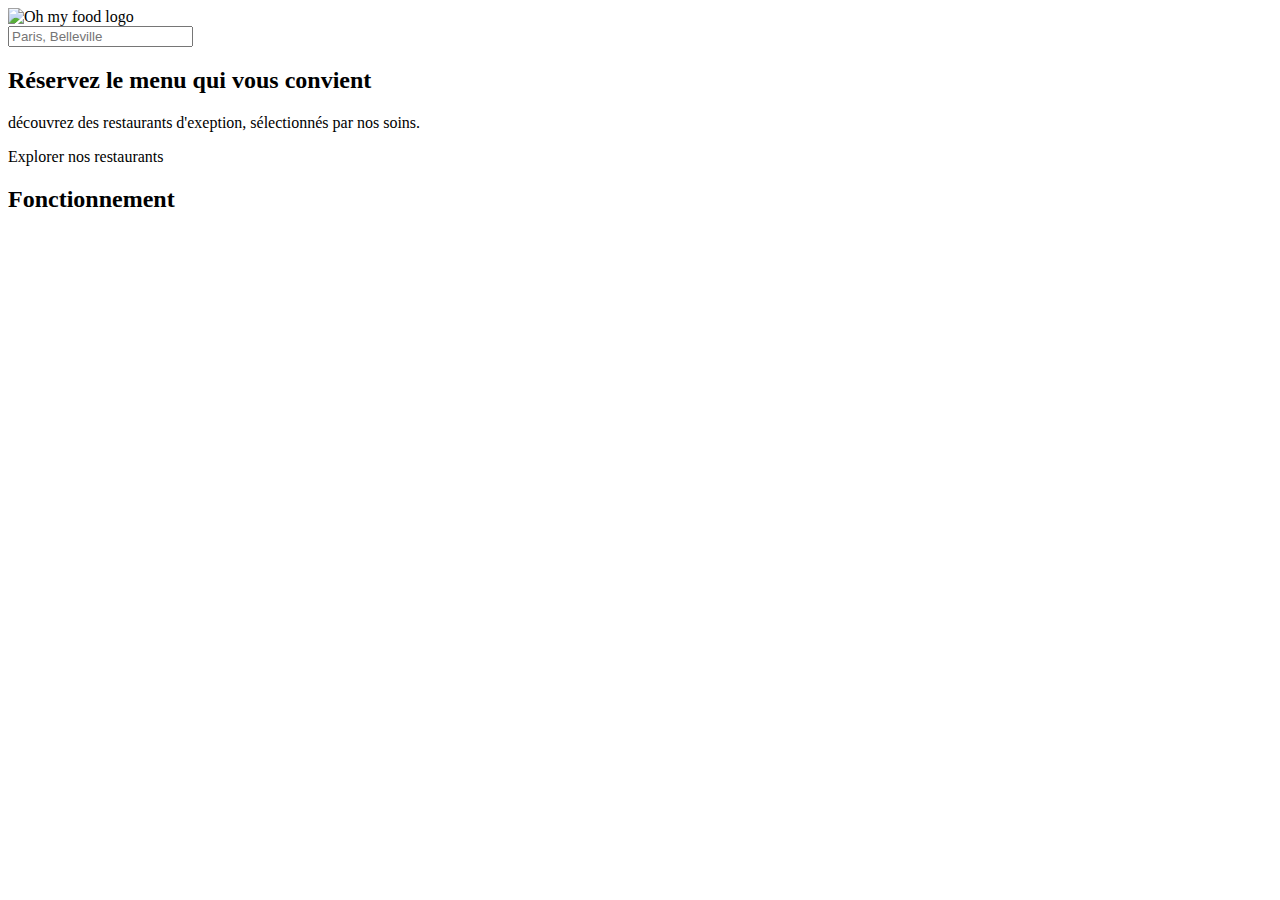
==== sass/index.html @ 94c0e197 "first commit" ====
<!DOCTYPE html>
<html lang="fr">

<head>
    <meta charset="UTF-8">
    <meta name="viewport" content="width=device-width, initial-scale=1.0">
    <title>Ohmyfood</title>
    <link rel="preconnect" href="https://fonts.googleapis.com">
    <link rel="preconnect" href="https://fonts.gstatic.com" crossorigin>
    <link href="https://fonts.googleapis.com/css2?family=roboto:wght@400;500;700&family=Shrikhand&display=swap" rel="stylesheet">
    <link rel="stylesheet" href="https://cdnjs.cloudflare.com/ajax/libs/font-awesome/6.2.1/css/all.min.css"
        integrity="sha512-MV7K8+y+gLIBoVD59lQIYicR65iaqukzvf/nwasF0nqhPay5w/9lJmVM2hMDcnK1OnMGCdVK+iQrJ7lzPJQd1w=="
        crossorigin="anonymous" referrerpolicy="no-referrer" />
    <link rel="stylesheet" href="./css/style.css">
</head>

<body>
    <header>
        <img src="assets/images/logo/ohmyfood.png" alt="Oh my food logo">
        <div>
            <i class="fa-solid fa-location-dot"></i>
            <input type="text" class="search-input" placeholder="Paris, Belleville">
        </div>
    </header>
    <main>
        <section>
            <h2>Réservez le menu qui vous convient</h2>
            <p> découvrez des restaurants d'exeption, sélectionnés par nos soins.</p>
            <div>
                <p>Explorer nos restaurants</p>
            </div>
        </section>
        <section>
            <h2>Fonctionnement</h2>
            
        </section>
    </main>
    <footer>

    </footer>

</body>
</html>
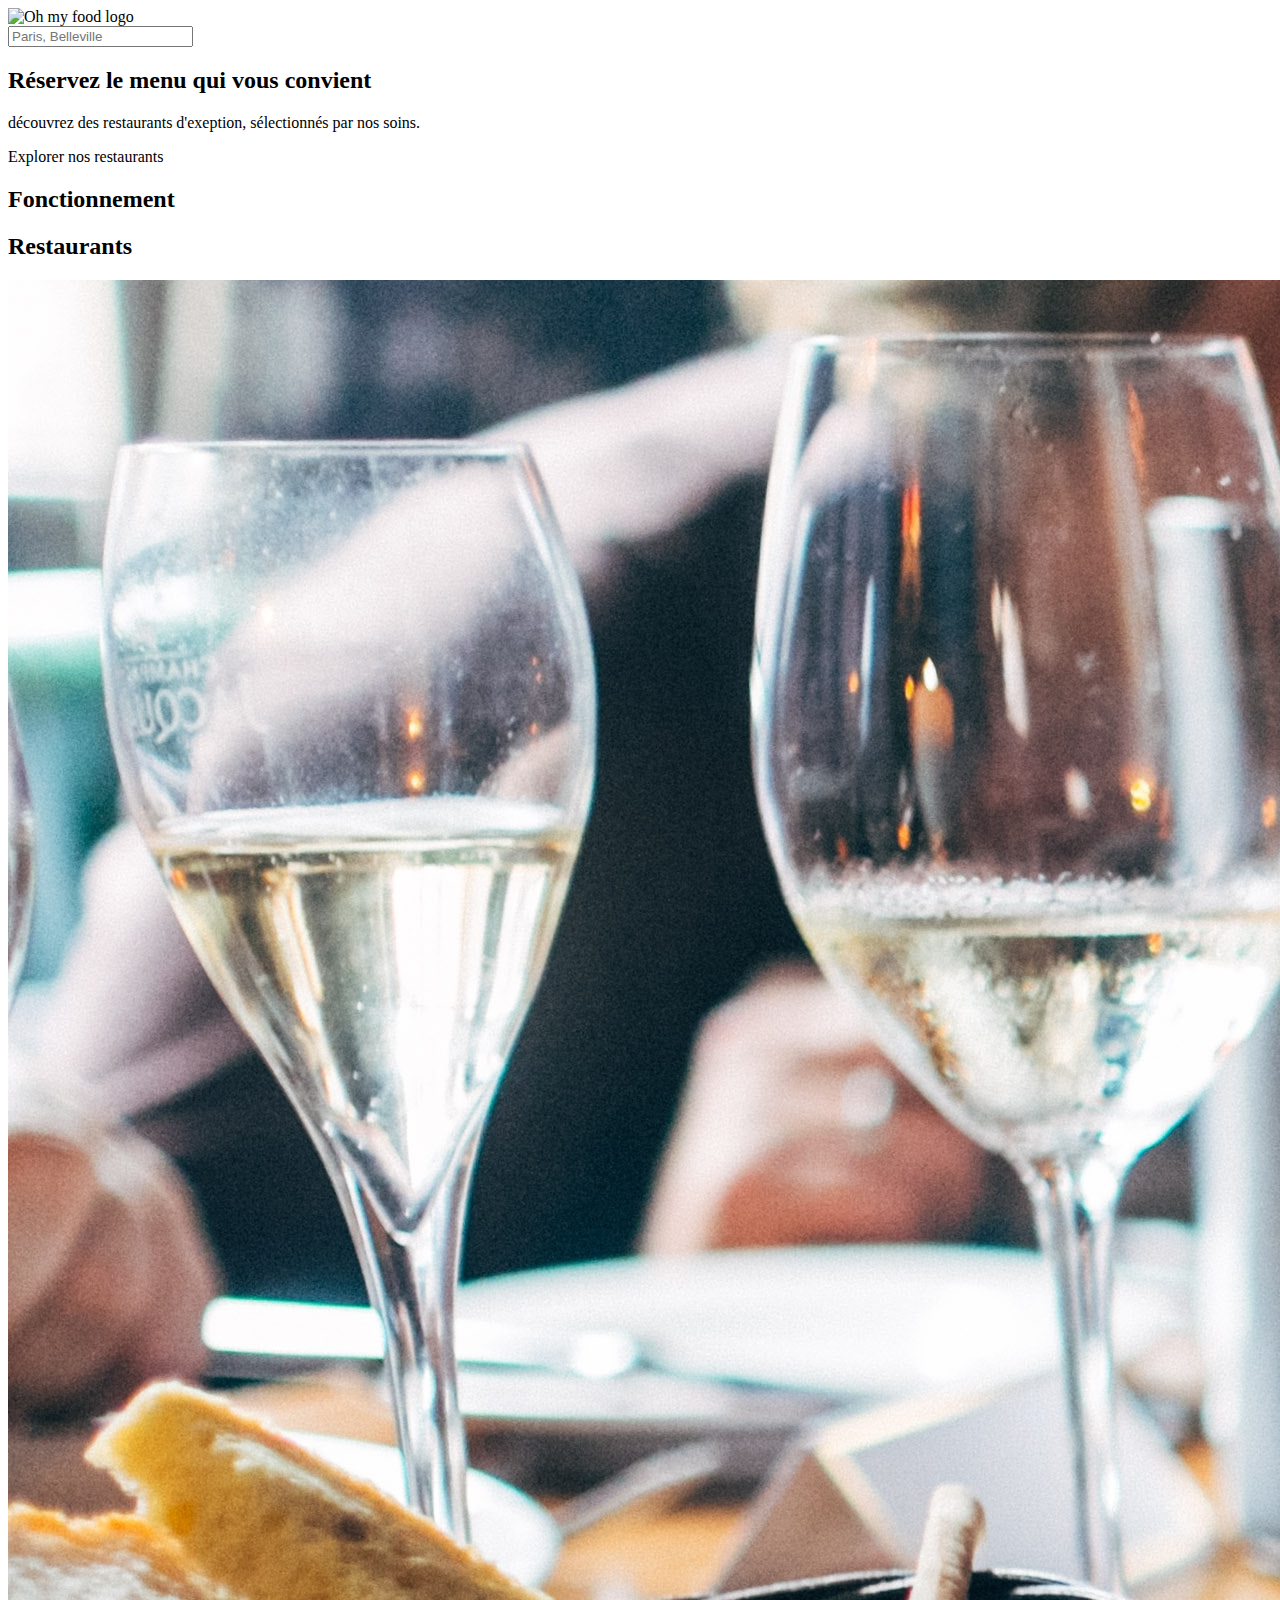
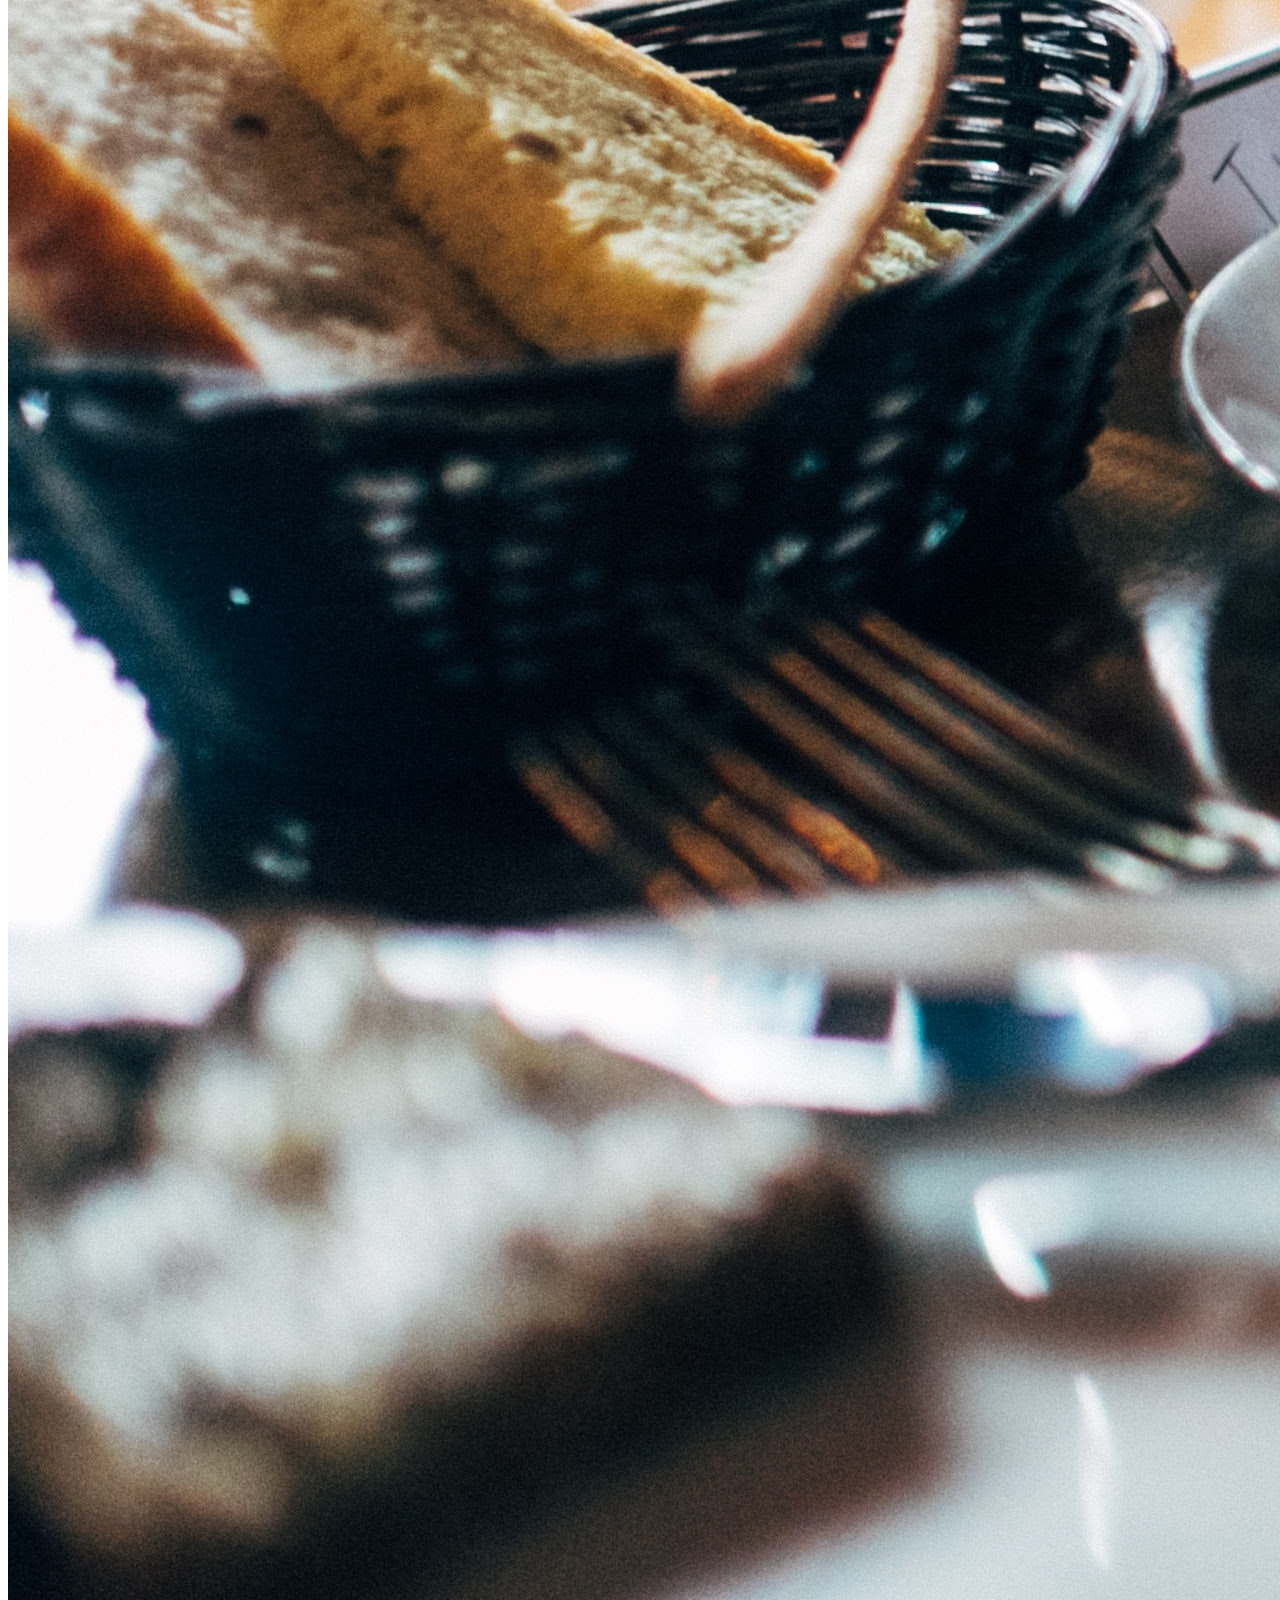
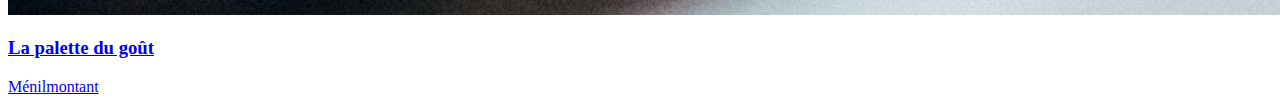
==== commit 1abcb67e: "Ajout-color" ====
--- a/sass/index.html
+++ b/sass/index.html
@@ -15,14 +15,14 @@
 </head>
 
 <body>
-    <header>
-        <img src="assets/images/logo/ohmyfood.png" alt="Oh my food logo">
+    <header class="header">
+        <img class="logo" src="assets/images/logo/ohmyfood.png" alt="Oh my food logo">
+    </header>
+    <main>
         <div>
             <i class="fa-solid fa-location-dot"></i>
             <input type="text" class="search-input" placeholder="Paris, Belleville">
         </div>
-    </header>
-    <main>
         <section>
             <h2>Réservez le menu qui vous convient</h2>
             <p> découvrez des restaurants d'exeption, sélectionnés par nos soins.</p>
@@ -34,6 +34,22 @@
             <h2>Fonctionnement</h2>
             
         </section>
+        <section>
+            <h2>Restaurants</h2>
+            <div class="restaurants-card">
+                <a href="#">
+                    <article class="card">
+                        <img src="/assets/images/restaurants/jay-wennington-N_Y88TWmGwA-unsplash.jpg" alt="Image d'un plat'">
+                        <div class="card-content">
+                            <div class="card-txt">
+                                <h3 class="card-title">La palette du goût</h3>
+                                <p class="card-subtitle">Ménilmontant</p>
+                            </div>
+                        </div>    
+                    </article>        
+                </a>
+            </div>
+        </section>
     </main>
     <footer>
 
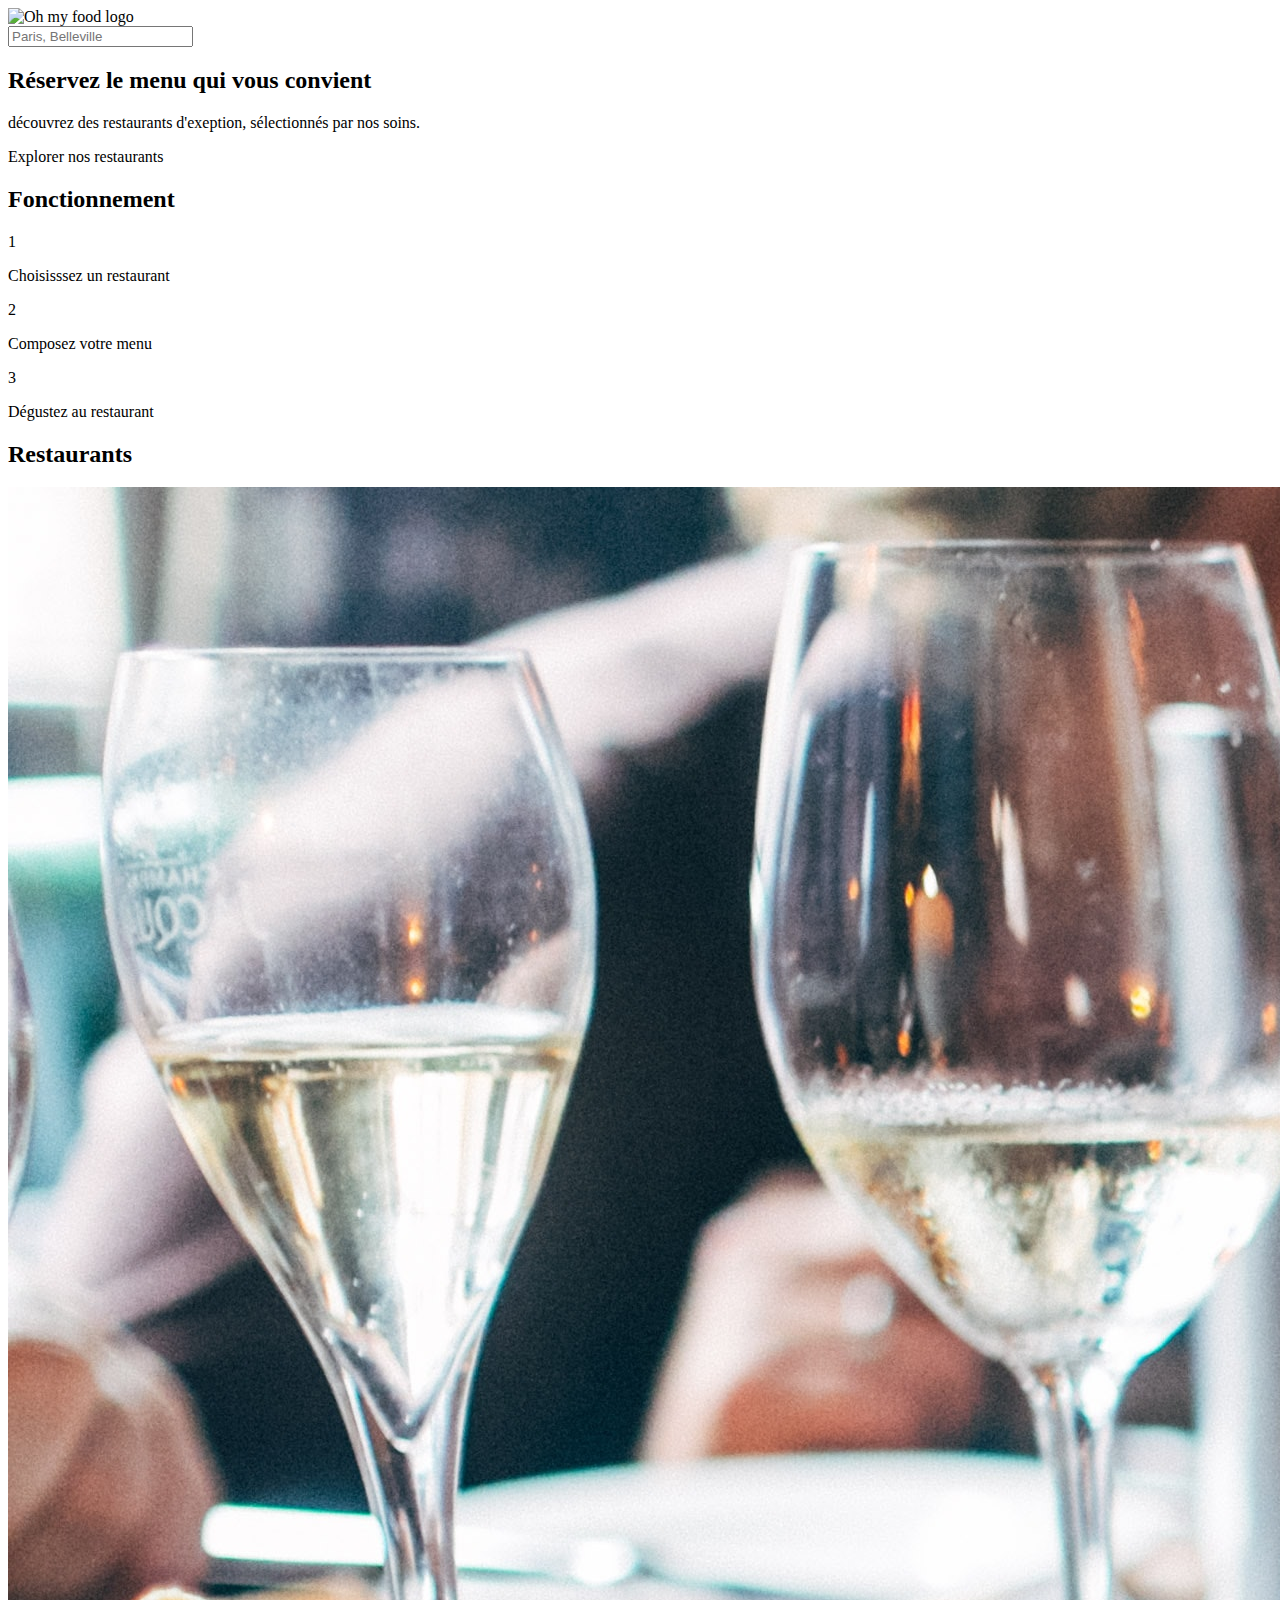
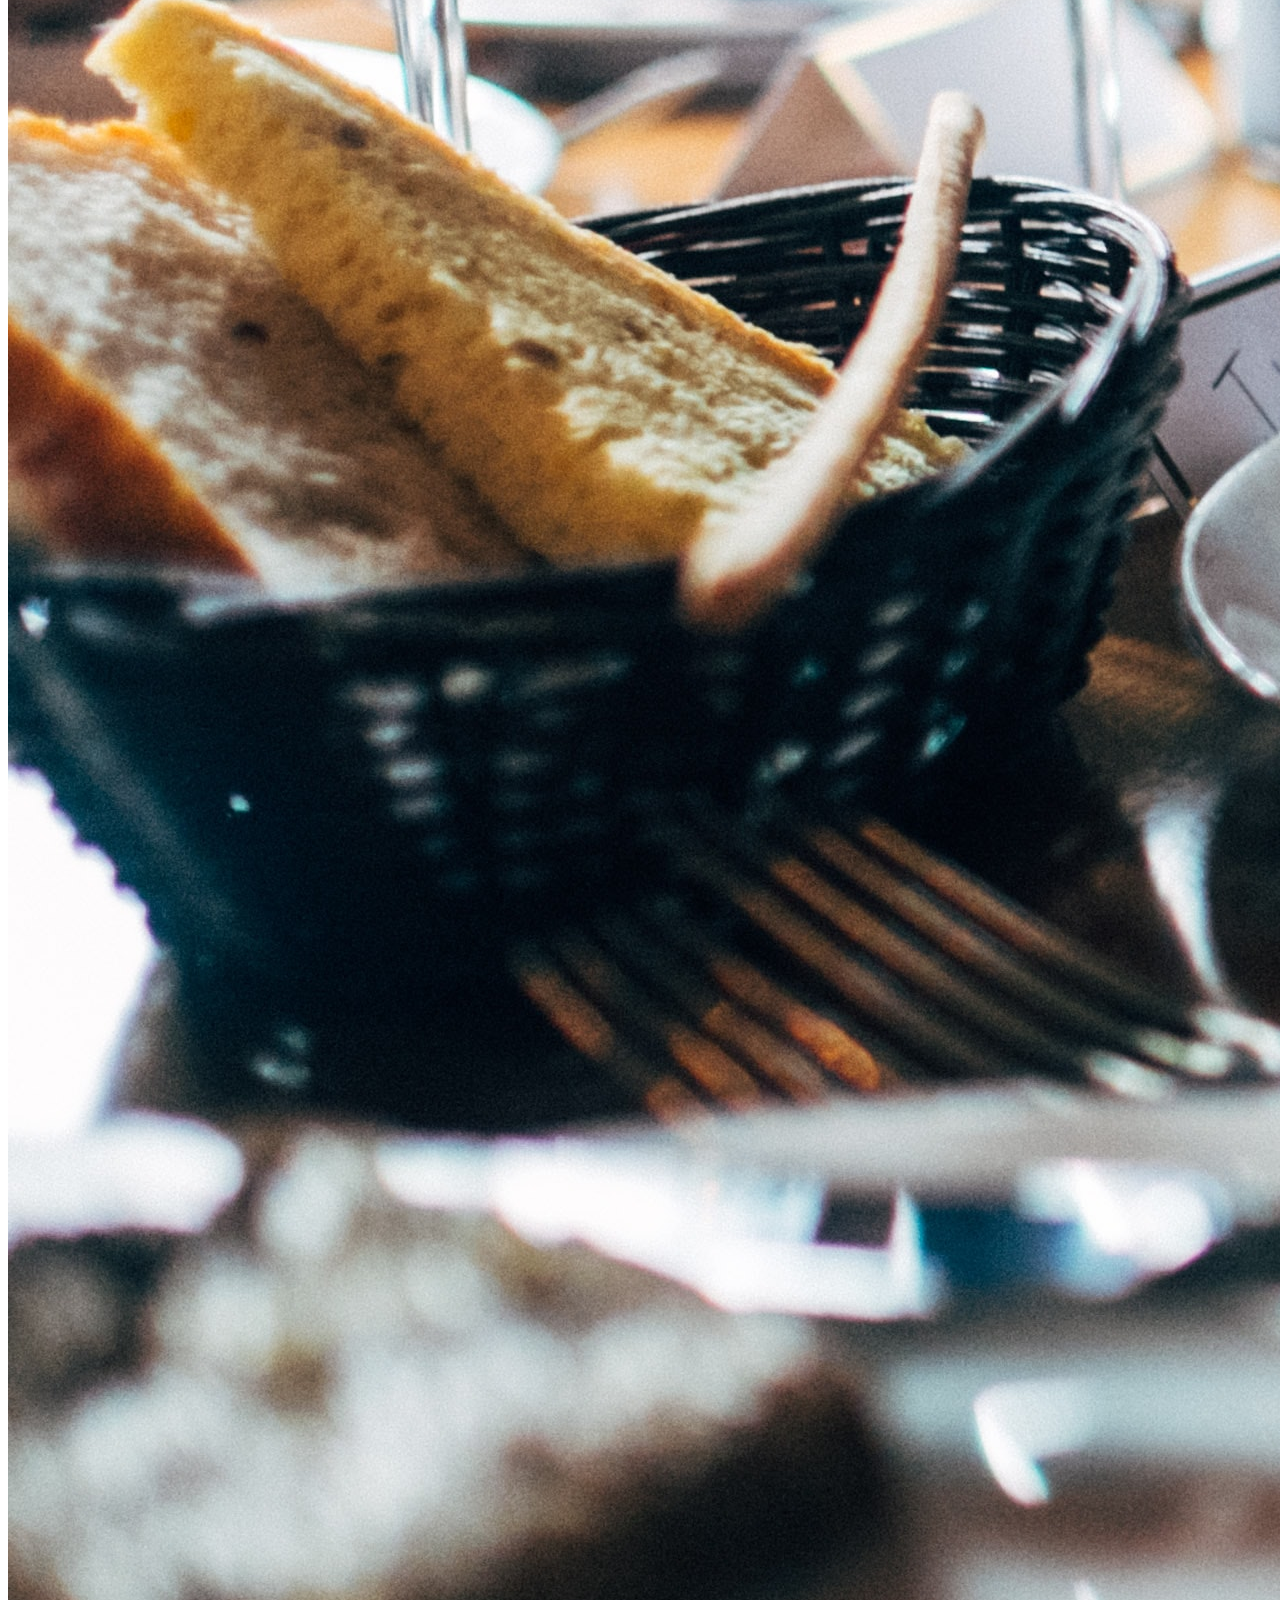
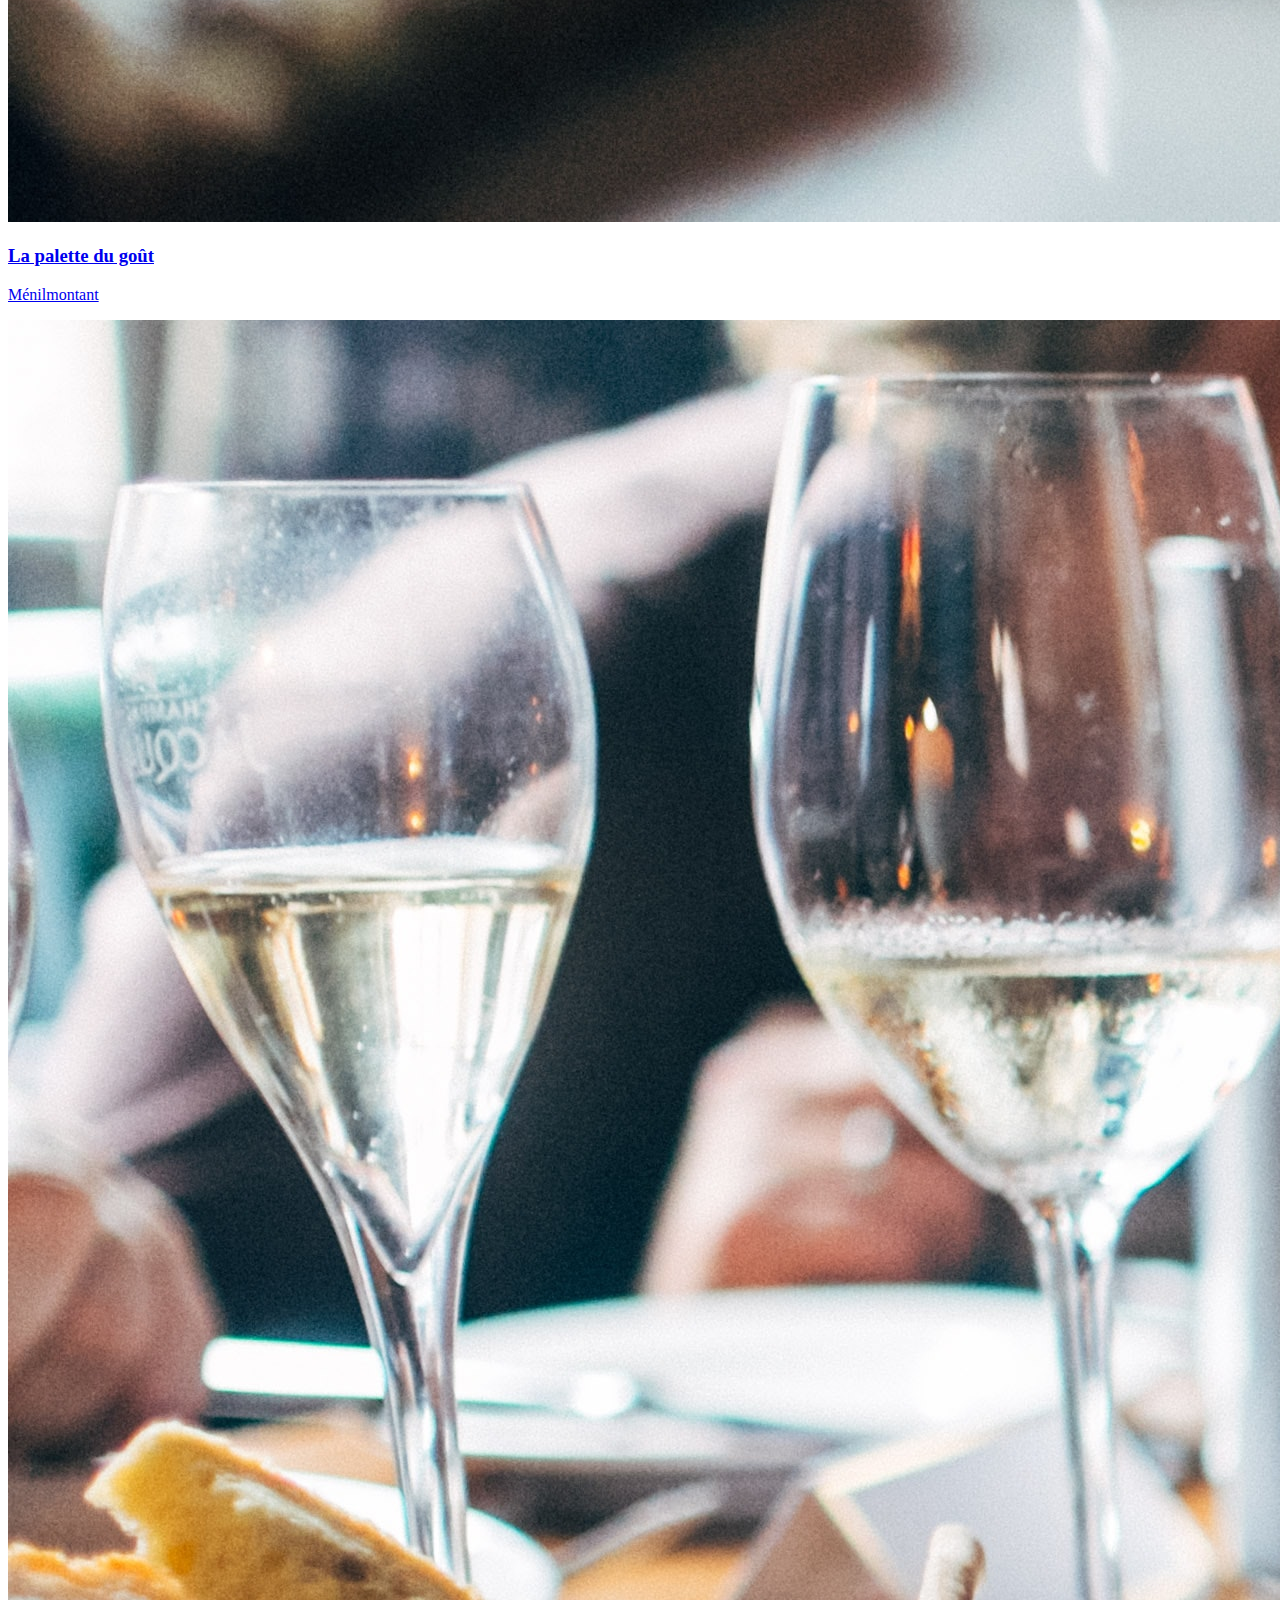
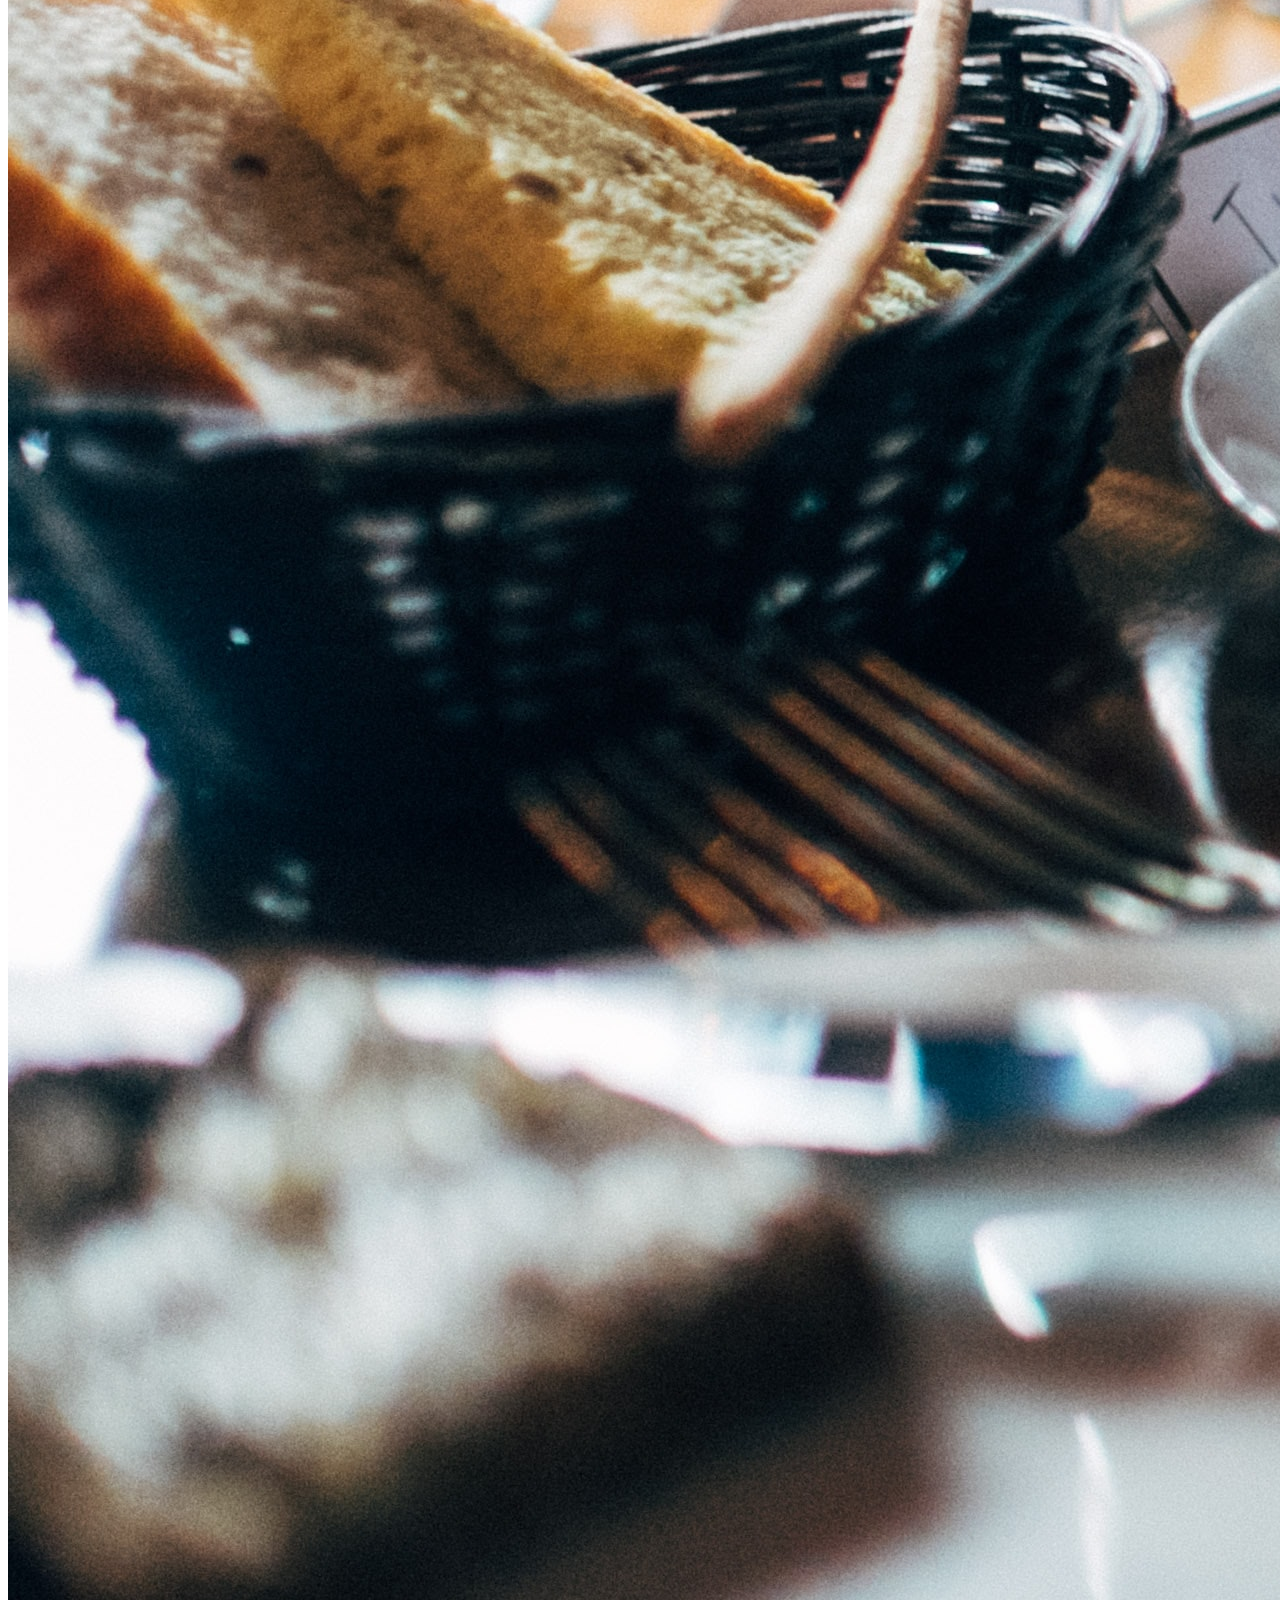
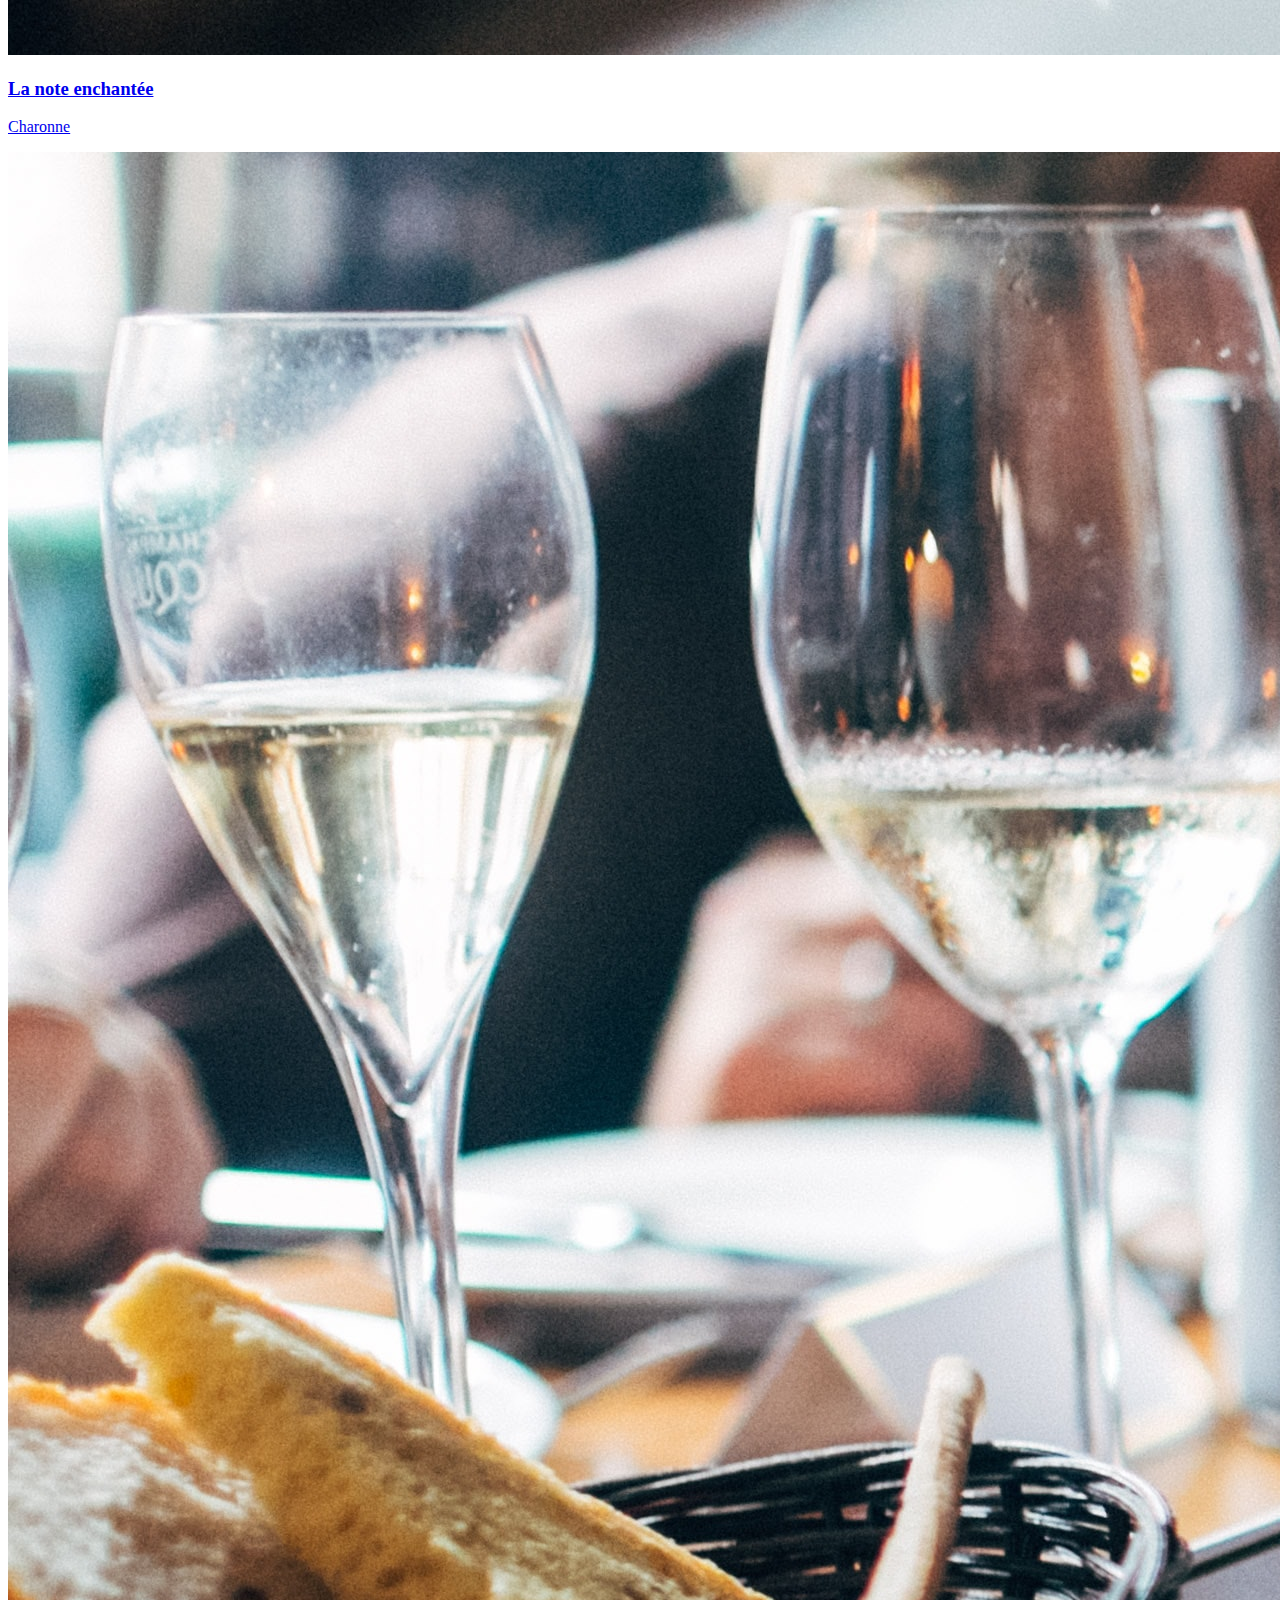
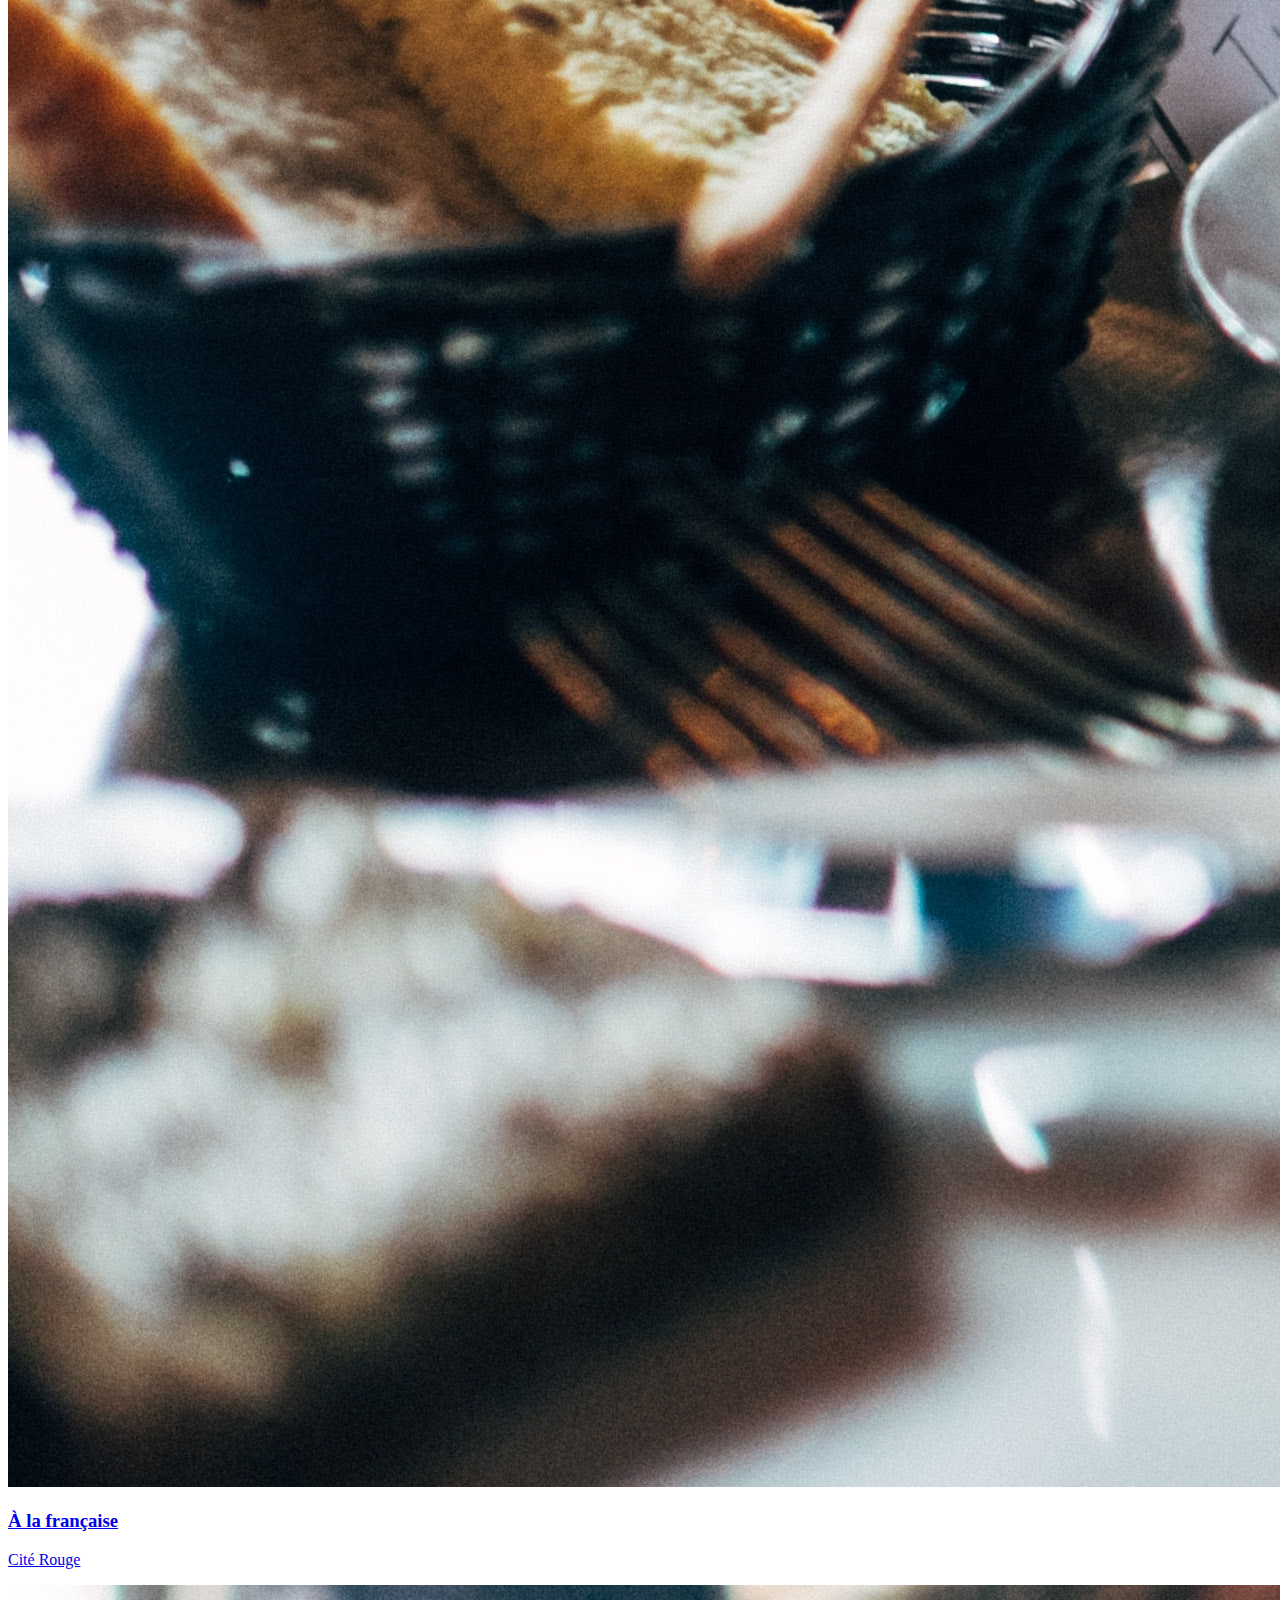
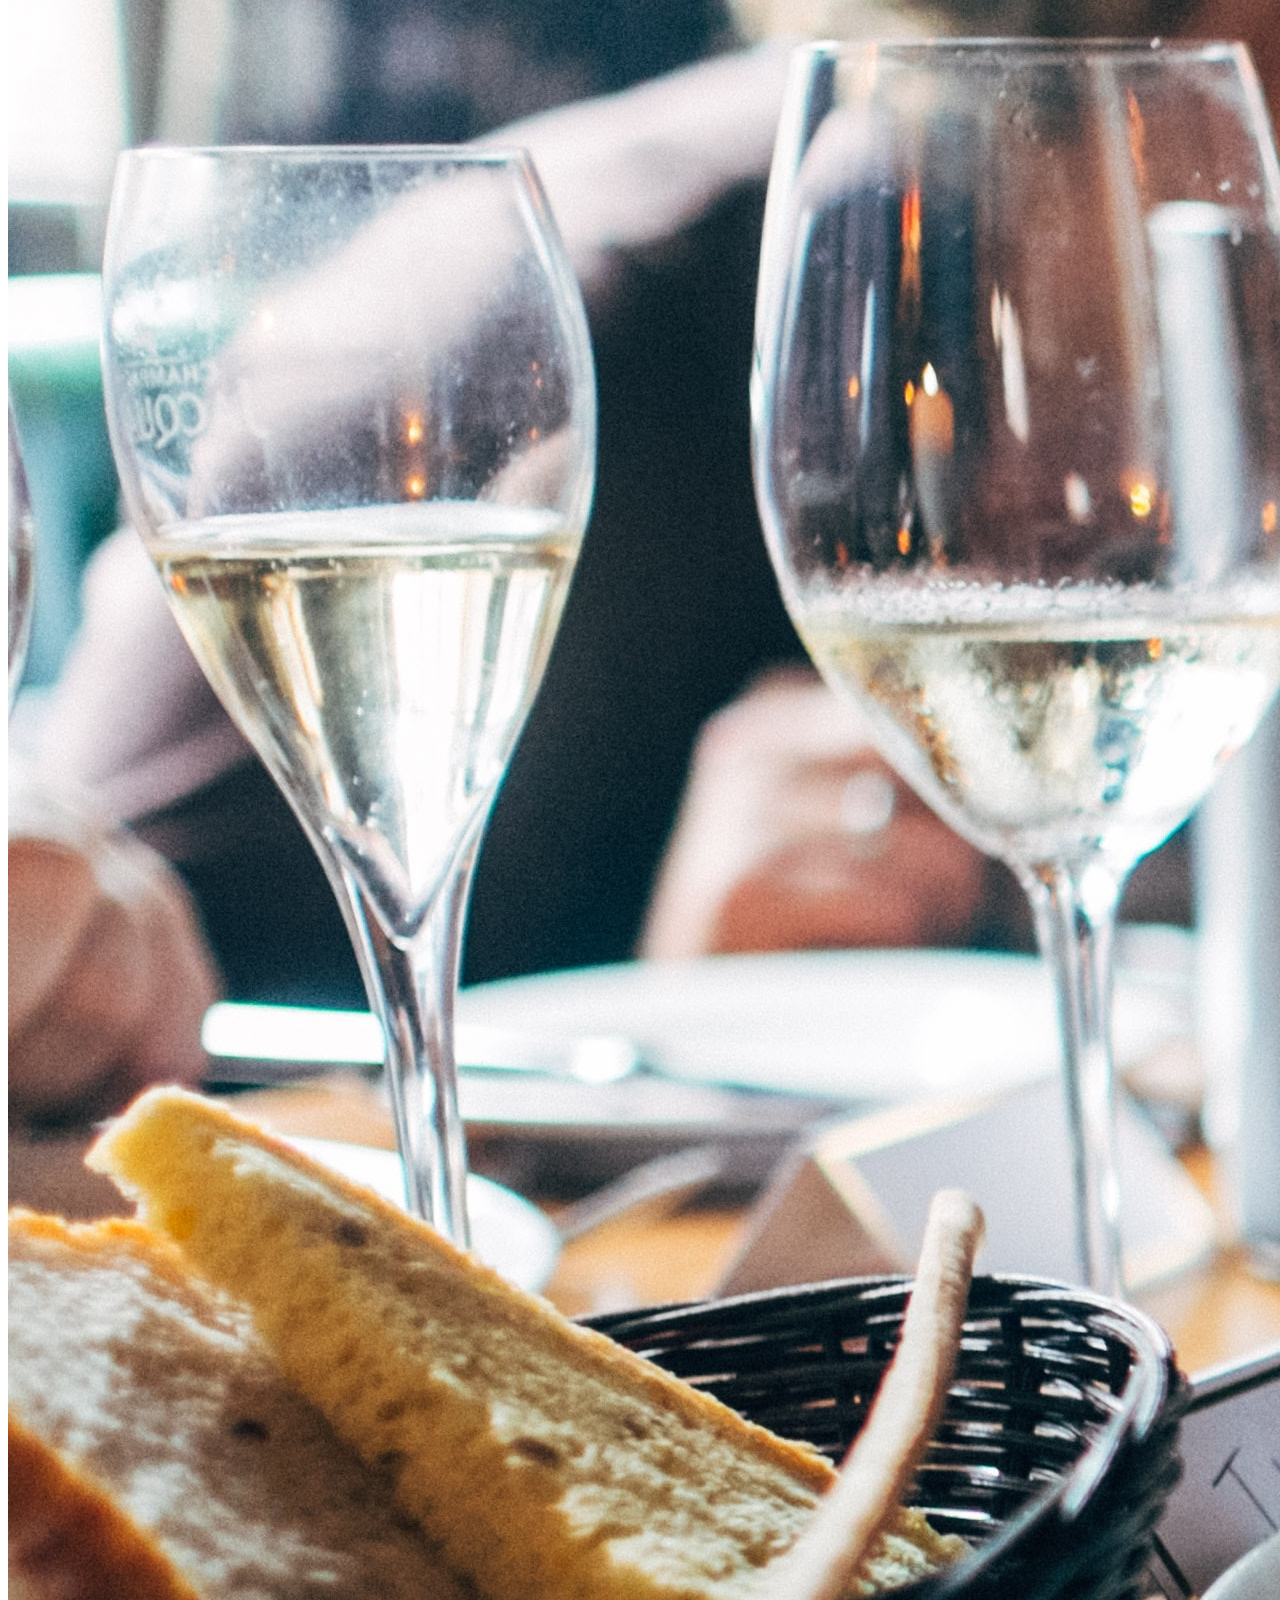
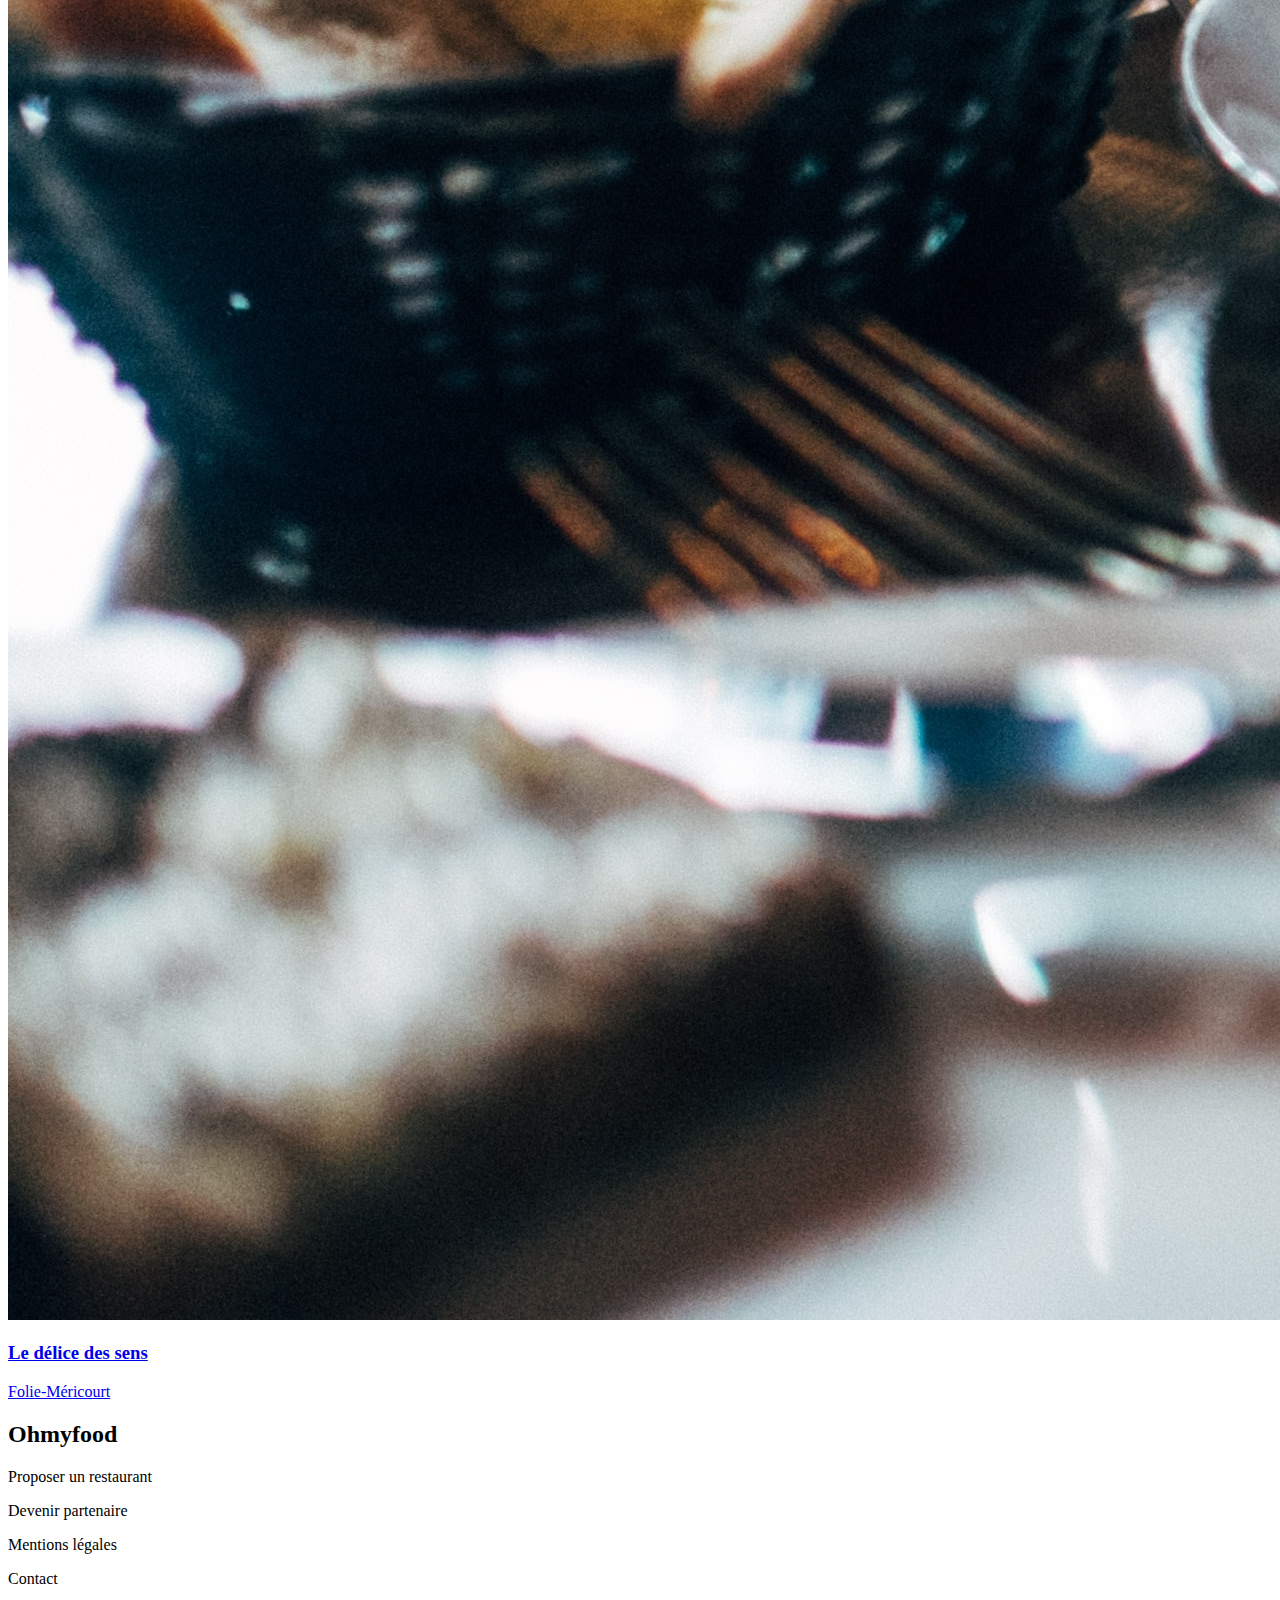
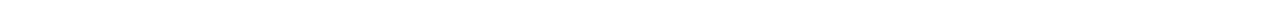
==== commit 14c84bb8: "second commit" ====
--- a/sass/index.html
+++ b/sass/index.html
@@ -26,16 +26,36 @@
         <section>
             <h2>Réservez le menu qui vous convient</h2>
             <p> découvrez des restaurants d'exeption, sélectionnés par nos soins.</p>
-            <div>
-                <p>Explorer nos restaurants</p>
+            <div class="button">
+                <p class="white">Explorer nos restaurants</p>
             </div>
         </section>
         <section>
             <h2>Fonctionnement</h2>
-            
+            <div>
+                <p>1</p>
+                <div>
+                    <i class="fa-solid fa-mobile-screen-button"></i>
+                    <p>Choisisssez un restaurant</p>
+                </div>
+            </div>
+            <div>
+                <p>2</p>
+                <div>
+                    <i class="fa-solid fa-list-ul"></i>
+                    <p>Composez votre menu</p>
+                </div>
+            </div>
+            <div>
+                <p>3</p>
+                <div>
+                    <i class="fa-solid fa-store"></i>
+                    <p>Dégustez au restaurant</p>
+                </div>
+            </div>
         </section>
-        <section>
-            <h2>Restaurants</h2>
+        <section class="restaurants">
+            <h2 class="section-title">Restaurants</h2>
             <div class="restaurants-card">
                 <a href="#">
                     <article class="card">
@@ -48,12 +68,54 @@
                         </div>    
                     </article>        
                 </a>
+                <a href="#">
+                    <article class="card">
+                        <img src="/assets/images/restaurants/jay-wennington-N_Y88TWmGwA-unsplash.jpg" alt="Image d'un plat'">
+                        <div class="card-content">
+                            <div class="card-txt">
+                                <h3 class="card-title">La note enchantée</h3>
+                                <p class="card-subtitle">Charonne</p>
+                            </div>
+                        </div>    
+                    </article>        
+                </a>
+                <a href="#">
+                    <article class="card">
+                        <img src="/assets/images/restaurants/jay-wennington-N_Y88TWmGwA-unsplash.jpg" alt="Image d'un plat'">
+                        <div class="card-content">
+                            <div class="card-txt">
+                                <h3 class="card-title">À la française</h3>
+                                <p class="card-subtitle">Cité Rouge</p>
+                            </div>
+                        </div>    
+                    </article>        
+                </a>
+                <a href="#">
+                    <article class="card">
+                        <img src="/assets/images/restaurants/jay-wennington-N_Y88TWmGwA-unsplash.jpg" alt="Image d'un plat'">
+                        <div class="card-content">
+                            <div class="card-txt">
+                                <h3 class="card-title">Le délice des sens</h3>
+                                <p class="card-subtitle">Folie-Méricourt</p>
+                            </div>
+                        </div>    
+                    </article>        
+                </a>
             </div>
         </section>
     </main>
-    <footer>
-
+    <footer class="footer">
+        <h2>Ohmyfood</h2>
+        <div>
+            <i class="fa-solid fa-utensils"></i>
+            <p>Proposer un restaurant</p>
+        </div>
+        <div>
+            <i class="fa-solid fa-handshake-angle"></i>
+            <p>Devenir partenaire</p>
+        </div>
+        <p>Mentions légales</p>
+        <p>Contact</p>
     </footer>
-
 </body>
 </html>